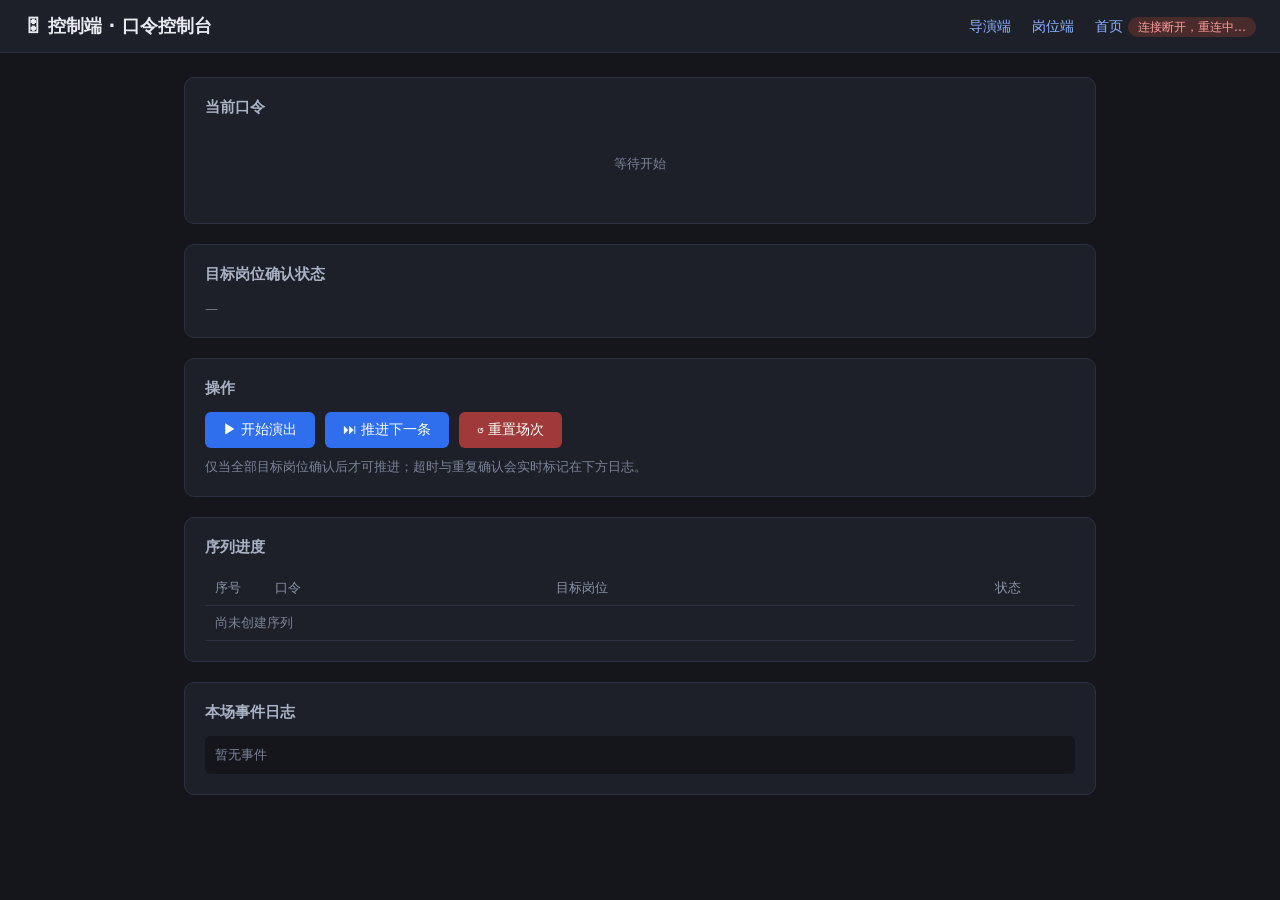
==== public/control.html @ 36b69e80 "GSB 6a5d82ae-4702-557b-8e8b-2e2a1e355760 initial: platform archive" ====
<!DOCTYPE html>
<html lang="zh-CN">
<head>
  <meta charset="UTF-8">
  <meta name="viewport" content="width=device-width, initial-scale=1.0">
  <title>控制端 · 口令控制台</title>
  <link rel="stylesheet" href="style.css">
</head>
<body>
  <header>
    <h1>🎛 控制端 · 口令控制台</h1>
    <nav>
      <a href="director.html">导演端</a>
      <a href="position.html">岗位端</a>
      <a href="index.html">首页</a>
      <span id="conn">未连接</span>
    </nav>
  </header>
  <main>
    <div id="toast"></div>
    <div class="status-banner" id="banner"></div>

    <div class="card">
      <h2>当前口令</h2>
      <div id="cueArea"><p class="muted" style="text-align:center;padding:24px">等待开始</p></div>
      <div class="countdown" id="countdown"></div>
    </div>

    <div class="card">
      <h2>目标岗位确认状态</h2>
      <div id="targets"><span class="muted">—</span></div>
    </div>

    <div class="card">
      <h2>操作</h2>
      <div class="row">
        <button id="btnStart" class="narrow">▶ 开始演出</button>
        <button id="btnAdvance" class="narrow">⏭ 推进下一条</button>
        <button id="btnReset" class="danger narrow">↺ 重置场次</button>
      </div>
      <p class="muted">仅当全部目标岗位确认后才可推进；超时与重复确认会实时标记在下方日志。</p>
    </div>

    <div class="card">
      <h2>序列进度</h2>
      <table>
        <thead><tr><th style="width:60px">序号</th><th>口令</th><th>目标岗位</th><th style="width:90px">状态</th></tr></thead>
        <tbody id="seqTable"><tr><td colspan="4" class="muted">尚未创建序列</td></tr></tbody>
      </table>
    </div>

    <div class="card">
      <h2>本场事件日志</h2>
      <div class="log-box" id="log"><span class="muted">暂无事件</span></div>
    </div>
  </main>

  <script src="common.js"></script>
  <script>
    const connEl = document.getElementById('conn');
    const banner = document.getElementById('banner');
    const cueArea = document.getElementById('cueArea');
    const targetsEl = document.getElementById('targets');
    const countdownEl = document.getElementById('countdown');
    const seqTable = document.getElementById('seqTable');
    const logEl = document.getElementById('log');
    const toast = document.getElementById('toast');
    const btnStart = document.getElementById('btnStart');
    const btnAdvance = document.getElementById('btnAdvance');
    const btnReset = document.getElementById('btnReset');

    let toastTimer = null;
    let lastState = null;
    let countdownTimer = null;

    function showToast(msg) {
      toast.textContent = msg;
      toast.style.display = 'block';
      clearTimeout(toastTimer);
      toastTimer = setTimeout(() => (toast.style.display = 'none'), 3000);
    }

    btnStart.onclick = () => client.send({ type: 'start' });
    btnAdvance.onclick = () => client.send({ type: 'advance' });
    btnReset.onclick = () => {
      if (confirm('确定重置本场？当前口令进度将清空（日志保留）。')) {
        client.send({ type: 'reset' });
      }
    };

    function targetChip(state, t) {
      const conf = state.confirmations[t];
      const timedOut = state.timedOut.includes(t);
      const online = state.onlinePositions.includes(t);
      let cls = 'chip', label = CueClient.escapeHtml(t);
      if (conf && conf.late) { cls += ' late'; label += ' · 迟到确认'; }
      else if (conf) { cls += ' ok'; label += ' · 已确认'; }
      else if (timedOut) { cls += ' timeout'; label += ' · 超时未确认'; }
      else { label += ' · 待确认'; }
      if (!online) { cls += ' offline'; label += '（离线）'; }
      return `<span class="${cls}">${label}</span>`;
    }

    function render(state) {
      lastState = state;
      const active = state.phase === 'active';
      const cue = state.currentCue;

      // 按钮可用性
      btnStart.disabled = active || state.sequence.length === 0 || state.phase === 'done';
      btnAdvance.disabled = !active;
      btnReset.disabled = state.phase === 'idle' && state.sequence.length === 0;

      // 顶部横幅
      banner.className = 'status-banner';
      if (state.phase === 'done') {
        banner.classList.add('show');
        banner.textContent = '🎉 全部口令已完成';
      } else if (active && state.timedOut.length > 0) {
        banner.classList.add('show', 'warn');
        banner.textContent = `⚠ 以下岗位超时未确认：${state.timedOut.join('、')}（可等待其迟到确认）`;
      }

      // 当前口令
      if (active && cue) {
        cueArea.innerHTML =
          `<div class="big-cue"><span class="cue-seq">第 ${cue.seq} 条 / 共 ${state.sequence.length} 条</span>` +
          `${CueClient.escapeHtml(cue.text)}</div>`;
      } else if (state.phase === 'done') {
        cueArea.innerHTML = '<p class="muted" style="text-align:center;padding:24px">本场演出序列已全部完成</p>';
      } else {
        cueArea.innerHTML = '<p class="muted" style="text-align:center;padding:24px">等待开始（请先在导演端创建序列）</p>';
      }

      // 目标岗位
      targetsEl.innerHTML = active && cue
        ? cue.targets.map((t) => targetChip(state, t)).join('')
        : '<span class="muted">—</span>';

      // 序列进度
      if (state.sequence.length === 0) {
        seqTable.innerHTML = '<tr><td colspan="4" class="muted">尚未创建序列</td></tr>';
      } else {
        seqTable.innerHTML = state.sequence.map((c, i) => {
          let status;
          if (state.phase === 'done' || i < state.currentIndex) status = '<span class="chip ok">已完成</span>';
          else if (active && i === state.currentIndex) status = '<span class="chip late">进行中</span>';
          else status = '<span class="chip">待执行</span>';
          const cur = active && i === state.currentIndex;
          return `<tr class="${cur ? 'current-row' : ''}"><td>${c.seq}</td>` +
            `<td>${CueClient.escapeHtml(c.text)}</td>` +
            `<td>${c.targets.map((t) => `<span class="chip">${CueClient.escapeHtml(t)}</span>`).join('')}</td>` +
            `<td>${status}</td></tr>`;
        }).join('');
      }

      logEl.innerHTML = state.log.length
        ? CueClient.renderLog(state.log)
        : '<span class="muted">暂无事件</span>';

      // 倒计时（以服务端时间为准，本地每秒刷新显示）
      clearInterval(countdownTimer);
      if (active && state.deadline) {
        const offset = state.serverNow - Date.now();
        const tick = () => {
          const remain = Math.max(0, state.deadline - (Date.now() + offset));
          countdownEl.textContent = remain > 0
            ? `确认倒计时：${Math.ceil(remain / 1000)} 秒`
            : '已超时，等待迟到确认…';
        };
        tick();
        countdownTimer = setInterval(tick, 500);
      } else {
        countdownEl.textContent = '';
      }
    }

    const client = CueClient.connect({
      role: 'control',
      onState: render,
      onError: showToast,
      onConnChange(on) {
        connEl.textContent = on ? '已连接' : '连接断开，重连中…';
        connEl.classList.toggle('on', on);
      },
    });
  </script>
</body>
</html>
---- public/style.css ----
* { box-sizing: border-box; margin: 0; padding: 0; }

body {
  font-family: "PingFang SC", "Microsoft YaHei", system-ui, sans-serif;
  background: #14161c;
  color: #e8eaf0;
  min-height: 100vh;
}

header {
  display: flex;
  align-items: center;
  justify-content: space-between;
  padding: 14px 24px;
  background: #1d2029;
  border-bottom: 1px solid #2c3040;
}
header h1 { font-size: 18px; font-weight: 600; }
header nav a { color: #8ab4ff; text-decoration: none; margin-left: 16px; font-size: 14px; }
header nav a:hover { text-decoration: underline; }

#conn {
  font-size: 12px;
  padding: 3px 10px;
  border-radius: 10px;
  background: #4a2b2b;
  color: #ff9c9c;
}
#conn.on { background: #23402a; color: #8fe3a5; }

main { max-width: 960px; margin: 0 auto; padding: 24px; }
.card {
  background: #1d2029;
  border: 1px solid #2c3040;
  border-radius: 10px;
  padding: 20px;
  margin-bottom: 20px;
}
.card h2 { font-size: 15px; margin-bottom: 14px; color: #aab2c5; font-weight: 600; }

button {
  background: #2f6fed;
  color: #fff;
  border: none;
  border-radius: 6px;
  padding: 9px 18px;
  font-size: 14px;
  cursor: pointer;
}
button:hover:not(:disabled) { background: #3f7df5; }
button:disabled { background: #3a3f4f; color: #7c8398; cursor: not-allowed; }
button.secondary { background: #333948; }
button.secondary:hover:not(:disabled) { background: #404758; }
button.danger { background: #a03a3a; }
button.danger:hover:not(:disabled) { background: #b84545; }

input[type="text"], input[type="number"] {
  background: #14161c;
  border: 1px solid #3a4052;
  border-radius: 6px;
  color: #e8eaf0;
  padding: 8px 10px;
  font-size: 14px;
  width: 100%;
}
input:focus { outline: none; border-color: #2f6fed; }

.row { display: flex; gap: 10px; align-items: center; margin-bottom: 10px; }
.row > * { flex: 1; }
.row .narrow { flex: 0 0 auto; }

table { width: 100%; border-collapse: collapse; font-size: 14px; }
th, td { text-align: left; padding: 8px 10px; border-bottom: 1px solid #2c3040; }
th { color: #8b93a8; font-weight: 500; font-size: 13px; }
tr.current-row td { background: #24304a; }

.chip {
  display: inline-block;
  padding: 2px 10px;
  border-radius: 10px;
  font-size: 12px;
  margin: 2px 4px 2px 0;
  background: #333948;
  color: #c3c9d8;
}
.chip.ok { background: #23402a; color: #8fe3a5; }
.chip.late { background: #4a3a1e; color: #f0c169; }
.chip.timeout { background: #4a2b2b; color: #ff9c9c; }
.chip.offline { opacity: 0.45; }

.big-cue {
  font-size: 34px;
  font-weight: 700;
  text-align: center;
  padding: 36px 16px;
  line-height: 1.4;
}
.cue-seq { color: #8ab4ff; font-size: 18px; display: block; margin-bottom: 8px; }

#toast {
  position: fixed;
  top: 64px;
  left: 50%;
  transform: translateX(-50%);
  background: #a03a3a;
  color: #fff;
  padding: 10px 22px;
  border-radius: 8px;
  font-size: 14px;
  display: none;
  z-index: 99;
  box-shadow: 0 4px 16px rgba(0,0,0,.4);
}

.log-box {
  max-height: 260px;
  overflow-y: auto;
  font-family: "SFMono-Regular", Consolas, monospace;
  font-size: 12px;
  background: #14161c;
  border-radius: 6px;
  padding: 10px;
}
.log-row { display: flex; gap: 10px; padding: 2px 0; color: #9aa3b8; }
.log-row.log-warn { color: #f0c169; }
.log-ts { color: #5d6478; flex: 0 0 auto; }
.log-event { flex: 0 0 96px; color: #8ab4ff; }
.log-row.log-warn .log-event { color: #f0c169; }
.log-detail { word-break: break-all; }

.status-banner {
  text-align: center;
  padding: 10px;
  border-radius: 8px;
  font-size: 14px;
  margin-bottom: 16px;
  background: #23402a;
  color: #8fe3a5;
  display: none;
}
.status-banner.show { display: block; }
.status-banner.warn { background: #4a3a1e; color: #f0c169; }

.countdown { font-size: 15px; color: #f0c169; text-align: center; margin-top: 6px; }
.muted { color: #7c8398; font-size: 13px; }
.home-links { display: grid; gap: 16px; grid-template-columns: repeat(auto-fit, minmax(220px, 1fr)); }
.home-links a {
  display: block;
  background: #1d2029;
  border: 1px solid #2c3040;
  border-radius: 10px;
  padding: 28px 20px;
  color: #e8eaf0;
  text-decoration: none;
  text-align: center;
}
.home-links a:hover { border-color: #2f6fed; }
.home-links a b { display: block; font-size: 18px; margin-bottom: 8px; }
.home-links a span { color: #8b93a8; font-size: 13px; }
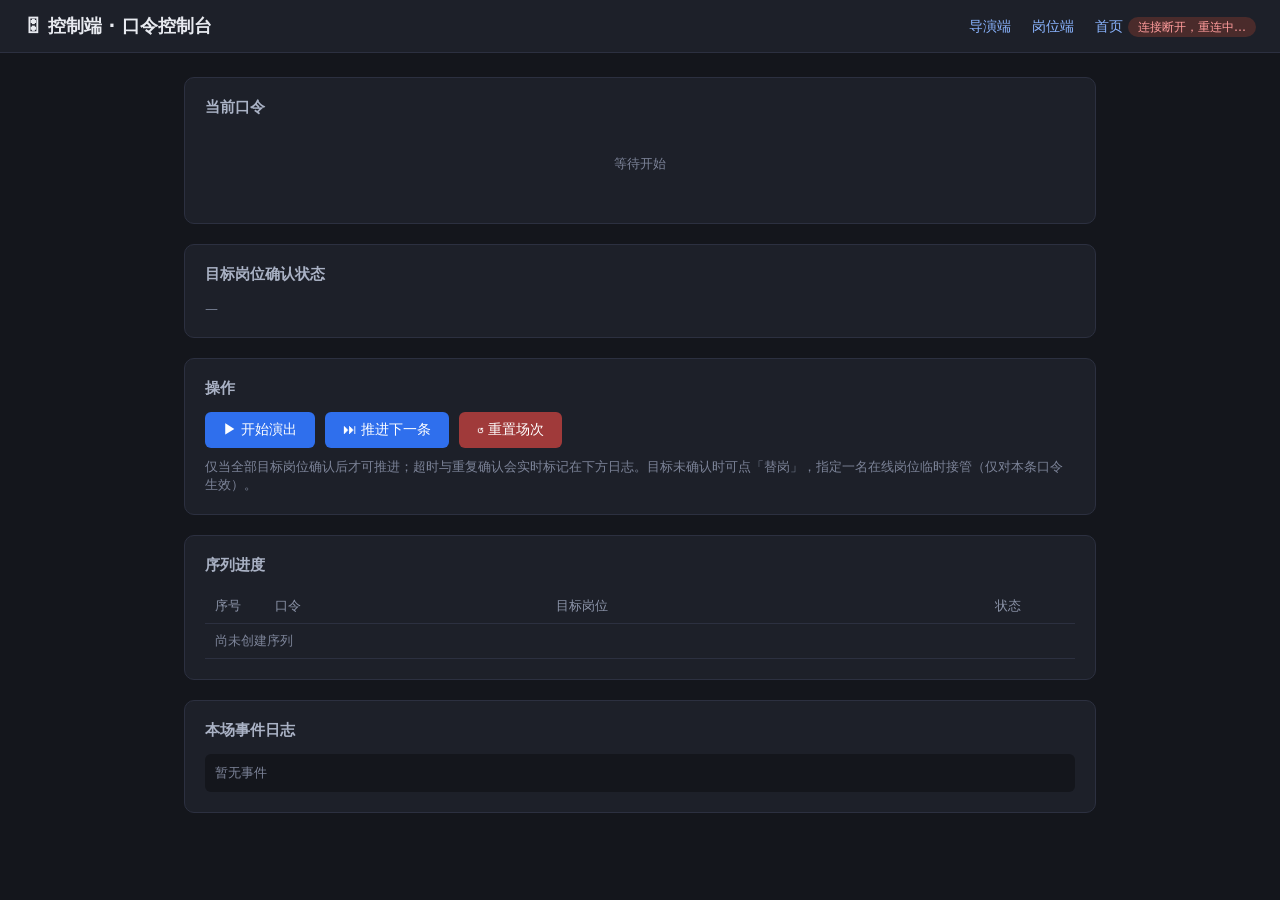
==== commit 7aa36bee: "GSB 6a5d82ae-4702-557b-8e8b-2e2a1e355760 A: platform archive" ====
--- a/public/control.html
+++ b/public/control.html
@@ -29,6 +29,7 @@
     <div class="card">
       <h2>目标岗位确认状态</h2>
       <div id="targets"><span class="muted">—</span></div>
+      <div class="substitute-panel" id="subPanel" style="display:none"></div>
     </div>
 
     <div class="card">
@@ -38,7 +39,7 @@
         <button id="btnAdvance" class="narrow">⏭ 推进下一条</button>
         <button id="btnReset" class="danger narrow">↺ 重置场次</button>
       </div>
-      <p class="muted">仅当全部目标岗位确认后才可推进；超时与重复确认会实时标记在下方日志。</p>
+      <p class="muted">仅当全部目标岗位确认后才可推进；超时与重复确认会实时标记在下方日志。目标未确认时可点「替岗」，指定一名在线岗位临时接管（仅对本条口令生效）。</p>
     </div>
 
     <div class="card">
@@ -64,6 +65,7 @@
     const countdownEl = document.getElementById('countdown');
     const seqTable = document.getElementById('seqTable');
     const logEl = document.getElementById('log');
+    const subPanel = document.getElementById('subPanel');
     const toast = document.getElementById('toast');
     const btnStart = document.getElementById('btnStart');
     const btnAdvance = document.getElementById('btnAdvance');
@@ -72,6 +74,7 @@
     let toastTimer = null;
     let lastState = null;
     let countdownTimer = null;
+    let substitutingFor = null; // 正在为其选择替补的原岗位
 
     function showToast(msg) {
       toast.textContent = msg;
@@ -88,17 +91,71 @@
       }
     };
 
-    function targetChip(state, t) {
+    function targetChip(state, t, opts = {}) {
       const conf = state.confirmations[t];
       const timedOut = state.timedOut.includes(t);
       const online = state.onlinePositions.includes(t);
       let cls = 'chip', label = CueClient.escapeHtml(t);
+      // 原岗位已被替岗：划线置灰，标注接管的替补
+      if (opts.subbedOut) {
+        return `<span class="${cls} subbed">${label} · 已由 ${CueClient.escapeHtml(opts.subTo)} 接管</span>`;
+      }
       if (conf && conf.late) { cls += ' late'; label += ' · 迟到确认'; }
       else if (conf) { cls += ' ok'; label += ' · 已确认'; }
       else if (timedOut) { cls += ' timeout'; label += ' · 超时未确认'; }
       else { label += ' · 待确认'; }
+      if (opts.isSub) label += '（替岗）';
       if (!online) { cls += ' offline'; label += '（离线）'; }
       return `<span class="${cls}">${label}</span>`;
+    }
+
+    // 点击目标旁的「替岗」按钮，展开替补选择面板
+    targetsEl.addEventListener('click', (e) => {
+      const btn = e.target.closest('[data-subfrom]');
+      if (!btn) return;
+      substitutingFor = btn.dataset.subfrom;
+      if (lastState) render(lastState);
+    });
+
+    function renderSubPanel(state) {
+      const active = state.phase === 'active';
+      const cue = state.currentCue;
+      const subs = state.substitutions || {};
+      // 口令推进、目标已确认或已被替岗时，自动收起选择面板
+      if (substitutingFor && (!active || !cue || !cue.targets.includes(substitutingFor) ||
+          subs[substitutingFor] || state.confirmations[substitutingFor])) {
+        substitutingFor = null;
+      }
+      if (!substitutingFor) {
+        subPanel.style.display = 'none';
+        subPanel.innerHTML = '';
+        return;
+      }
+      const from = CueClient.escapeHtml(substitutingFor);
+      // 替补候选：在线且不是本条有效目标
+      const candidates = state.onlinePositions.filter((p) => !(state.effectiveTargets || []).includes(p));
+      subPanel.style.display = 'block';
+      if (candidates.length === 0) {
+        subPanel.innerHTML =
+          `<div class="row"><span class="narrow muted">暂无可接管「${from}」的在线岗位（需在线且非本条有效目标）</span>` +
+          `<button class="secondary narrow" id="subCancel">取消</button></div>`;
+      } else {
+        subPanel.innerHTML =
+          `<div class="row"><span class="narrow">为「${from}」指定替补：</span>` +
+          `<select id="subSelect">${candidates.map((p) =>
+            `<option value="${CueClient.escapeHtml(p)}">${CueClient.escapeHtml(p)}</option>`).join('')}</select>` +
+          `<button class="narrow" id="subGo">确认替岗</button>` +
+          `<button class="secondary narrow" id="subCancel">取消</button></div>` +
+          `<p class="muted">接管后原岗位不可再确认本条口令，替补的确认计入全员确认；仅对本条口令生效，下一条仍按导演编排执行。</p>`;
+        document.getElementById('subGo').onclick = () => {
+          const to = document.getElementById('subSelect').value;
+          client.send({ type: 'substitute', from: substitutingFor, to });
+        };
+      }
+      document.getElementById('subCancel').onclick = () => {
+        substitutingFor = null;
+        render(lastState);
+      };
     }
 
     function render(state) {
@@ -132,10 +189,25 @@
         cueArea.innerHTML = '<p class="muted" style="text-align:center;padding:24px">等待开始（请先在导演端创建序列）</p>';
       }
 
-      // 目标岗位
-      targetsEl.innerHTML = active && cue
-        ? cue.targets.map((t) => targetChip(state, t)).join('')
-        : '<span class="muted">—</span>';
+      // 目标岗位（含临时替岗：原岗位划线，替补以有效目标参与确认）
+      if (active && cue) {
+        const subs = state.substitutions || {};
+        targetsEl.innerHTML = cue.targets.map((t) => {
+          const sub = subs[t];
+          if (sub) {
+            return targetChip(state, t, { subbedOut: true, subTo: sub.substitute }) +
+              targetChip(state, sub.substitute, { isSub: true });
+          }
+          let html = targetChip(state, t, {});
+          if (!state.confirmations[t]) {
+            html += `<button class="mini" data-subfrom="${CueClient.escapeHtml(t)}">⇄ 替岗</button>`;
+          }
+          return html;
+        }).join('');
+      } else {
+        targetsEl.innerHTML = '<span class="muted">—</span>';
+      }
+      renderSubPanel(state);
 
       // 序列进度
       if (state.sequence.length === 0) {
--- a/public/style.css
+++ b/public/style.css
@@ -53,8 +53,9 @@
 button.secondary:hover:not(:disabled) { background: #404758; }
 button.danger { background: #a03a3a; }
 button.danger:hover:not(:disabled) { background: #b84545; }
+button.mini { padding: 3px 10px; font-size: 12px; border-radius: 10px; margin: 2px 4px 2px 0; }
 
-input[type="text"], input[type="number"] {
+input[type="text"], input[type="number"], select {
   background: #14161c;
   border: 1px solid #3a4052;
   border-radius: 6px;
@@ -63,7 +64,7 @@
   font-size: 14px;
   width: 100%;
 }
-input:focus { outline: none; border-color: #2f6fed; }
+input:focus, select:focus { outline: none; border-color: #2f6fed; }
 
 .row { display: flex; gap: 10px; align-items: center; margin-bottom: 10px; }
 .row > * { flex: 1; }
@@ -87,6 +88,15 @@
 .chip.late { background: #4a3a1e; color: #f0c169; }
 .chip.timeout { background: #4a2b2b; color: #ff9c9c; }
 .chip.offline { opacity: 0.45; }
+.chip.subbed { opacity: 0.45; text-decoration: line-through; }
+
+.substitute-panel {
+  margin-top: 12px;
+  padding: 12px;
+  background: #14161c;
+  border: 1px solid #2c3040;
+  border-radius: 8px;
+}
 
 .big-cue {
   font-size: 34px;
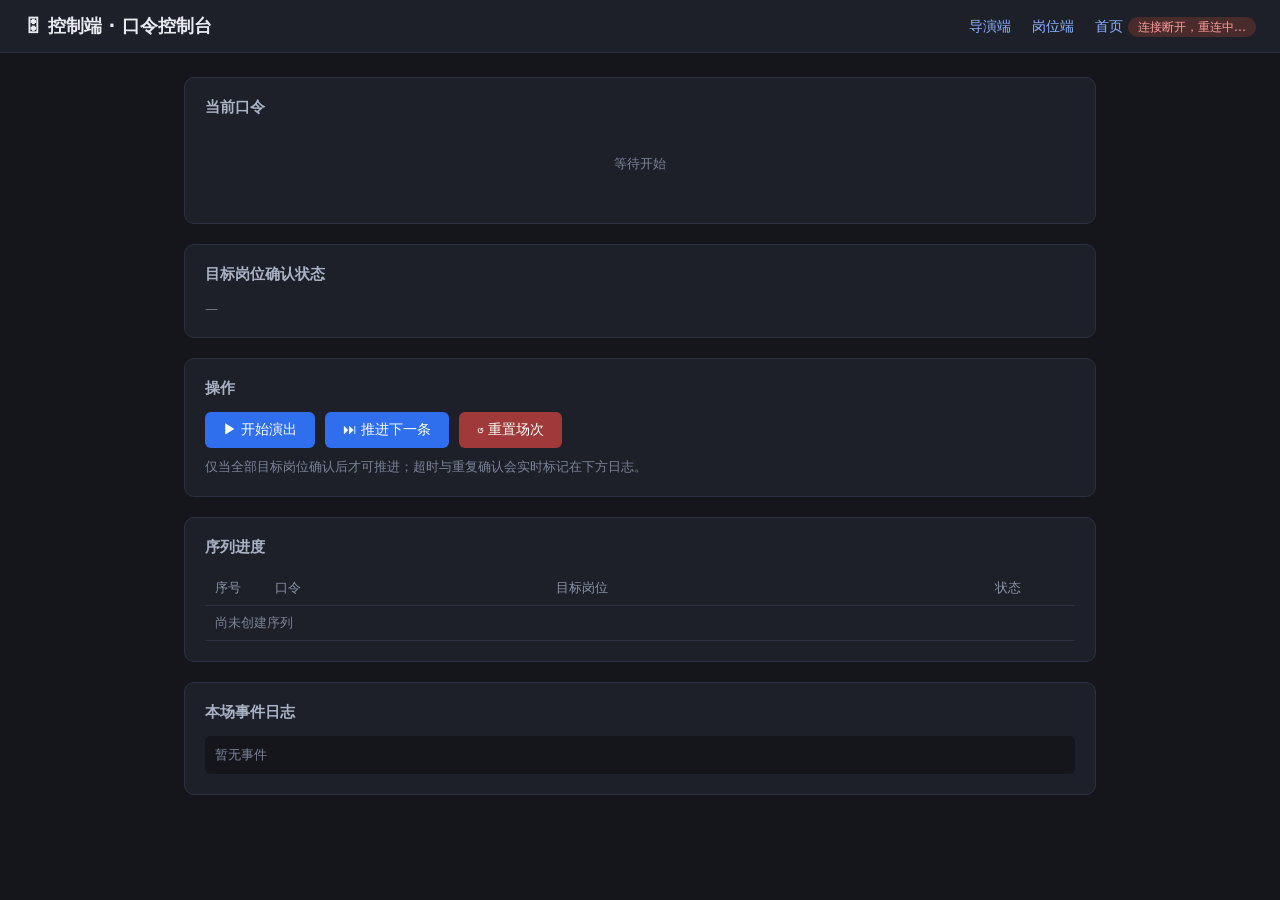
==== commit 2e73fbbf: "GSB 6a5d82ae-4702-557b-8e8b-2e2a1e355760 B: platform archive" ====
--- a/public/control.html
+++ b/public/control.html
@@ -29,7 +29,20 @@
     <div class="card">
       <h2>目标岗位确认状态</h2>
       <div id="targets"><span class="muted">—</span></div>
-      <div class="substitute-panel" id="subPanel" style="display:none"></div>
+    </div>
+
+    <div class="card" id="subCard" style="display:none">
+      <h2>临时替岗（仅当前口令生效）</h2>
+      <div class="row">
+        <label class="sub-field">未确认目标
+          <select id="subFrom"></select>
+        </label>
+        <label class="sub-field">在线替补
+          <select id="subTo"></select>
+        </label>
+        <button id="btnSub" class="narrow">🔁 指定替岗</button>
+      </div>
+      <p class="muted" id="subHint">将未确认目标的确认权移交给一名在线岗位；推进到下一条后自动恢复导演编排的原目标。</p>
     </div>
 
     <div class="card">
@@ -39,7 +52,7 @@
         <button id="btnAdvance" class="narrow">⏭ 推进下一条</button>
         <button id="btnReset" class="danger narrow">↺ 重置场次</button>
       </div>
-      <p class="muted">仅当全部目标岗位确认后才可推进；超时与重复确认会实时标记在下方日志。目标未确认时可点「替岗」，指定一名在线岗位临时接管（仅对本条口令生效）。</p>
+      <p class="muted">仅当全部目标岗位确认后才可推进；超时与重复确认会实时标记在下方日志。</p>
     </div>
 
     <div class="card">
@@ -65,16 +78,19 @@
     const countdownEl = document.getElementById('countdown');
     const seqTable = document.getElementById('seqTable');
     const logEl = document.getElementById('log');
-    const subPanel = document.getElementById('subPanel');
     const toast = document.getElementById('toast');
     const btnStart = document.getElementById('btnStart');
     const btnAdvance = document.getElementById('btnAdvance');
     const btnReset = document.getElementById('btnReset');
+    const subCard = document.getElementById('subCard');
+    const subFrom = document.getElementById('subFrom');
+    const subTo = document.getElementById('subTo');
+    const subHint = document.getElementById('subHint');
+    const btnSub = document.getElementById('btnSub');
 
     let toastTimer = null;
     let lastState = null;
     let countdownTimer = null;
-    let substitutingFor = null; // 正在为其选择替补的原岗位
 
     function showToast(msg) {
       toast.textContent = msg;
@@ -90,72 +106,34 @@
         client.send({ type: 'reset' });
       }
     };
-
-    function targetChip(state, t, opts = {}) {
+    btnSub.onclick = () => {
+      if (!subFrom.value || !subTo.value) return showToast('请选择未确认目标与在线替补');
+      client.send({ type: 'substitute', from: subFrom.value, to: subTo.value });
+    };
+
+    // 重渲染时尽量保留用户正在选择的值
+    function fillSelect(sel, items) {
+      const prev = sel.value;
+      sel.innerHTML = items.length
+        ? items.map((v) => `<option value="${CueClient.escapeHtml(v)}">${CueClient.escapeHtml(v)}</option>`).join('')
+        : '<option value="">（无）</option>';
+      if (items.includes(prev)) sel.value = prev;
+    }
+
+    function targetChip(state, t) {
+      const sub = (state.substitutions || {})[t];
+      const eff = sub ? sub.substitute : t; // 有效目标（被替岗后为替补岗位）
       const conf = state.confirmations[t];
       const timedOut = state.timedOut.includes(t);
-      const online = state.onlinePositions.includes(t);
-      let cls = 'chip', label = CueClient.escapeHtml(t);
-      // 原岗位已被替岗：划线置灰，标注接管的替补
-      if (opts.subbedOut) {
-        return `<span class="${cls} subbed">${label} · 已由 ${CueClient.escapeHtml(opts.subTo)} 接管</span>`;
-      }
+      const online = state.onlinePositions.includes(eff);
+      let cls = 'chip', label = CueClient.escapeHtml(eff);
+      if (sub) { cls += ' sub'; label += `（替 ${CueClient.escapeHtml(t)}）`; }
       if (conf && conf.late) { cls += ' late'; label += ' · 迟到确认'; }
       else if (conf) { cls += ' ok'; label += ' · 已确认'; }
       else if (timedOut) { cls += ' timeout'; label += ' · 超时未确认'; }
       else { label += ' · 待确认'; }
-      if (opts.isSub) label += '（替岗）';
       if (!online) { cls += ' offline'; label += '（离线）'; }
       return `<span class="${cls}">${label}</span>`;
-    }
-
-    // 点击目标旁的「替岗」按钮，展开替补选择面板
-    targetsEl.addEventListener('click', (e) => {
-      const btn = e.target.closest('[data-subfrom]');
-      if (!btn) return;
-      substitutingFor = btn.dataset.subfrom;
-      if (lastState) render(lastState);
-    });
-
-    function renderSubPanel(state) {
-      const active = state.phase === 'active';
-      const cue = state.currentCue;
-      const subs = state.substitutions || {};
-      // 口令推进、目标已确认或已被替岗时，自动收起选择面板
-      if (substitutingFor && (!active || !cue || !cue.targets.includes(substitutingFor) ||
-          subs[substitutingFor] || state.confirmations[substitutingFor])) {
-        substitutingFor = null;
-      }
-      if (!substitutingFor) {
-        subPanel.style.display = 'none';
-        subPanel.innerHTML = '';
-        return;
-      }
-      const from = CueClient.escapeHtml(substitutingFor);
-      // 替补候选：在线且不是本条有效目标
-      const candidates = state.onlinePositions.filter((p) => !(state.effectiveTargets || []).includes(p));
-      subPanel.style.display = 'block';
-      if (candidates.length === 0) {
-        subPanel.innerHTML =
-          `<div class="row"><span class="narrow muted">暂无可接管「${from}」的在线岗位（需在线且非本条有效目标）</span>` +
-          `<button class="secondary narrow" id="subCancel">取消</button></div>`;
-      } else {
-        subPanel.innerHTML =
-          `<div class="row"><span class="narrow">为「${from}」指定替补：</span>` +
-          `<select id="subSelect">${candidates.map((p) =>
-            `<option value="${CueClient.escapeHtml(p)}">${CueClient.escapeHtml(p)}</option>`).join('')}</select>` +
-          `<button class="narrow" id="subGo">确认替岗</button>` +
-          `<button class="secondary narrow" id="subCancel">取消</button></div>` +
-          `<p class="muted">接管后原岗位不可再确认本条口令，替补的确认计入全员确认；仅对本条口令生效，下一条仍按导演编排执行。</p>`;
-        document.getElementById('subGo').onclick = () => {
-          const to = document.getElementById('subSelect').value;
-          client.send({ type: 'substitute', from: substitutingFor, to });
-        };
-      }
-      document.getElementById('subCancel').onclick = () => {
-        substitutingFor = null;
-        render(lastState);
-      };
     }
 
     function render(state) {
@@ -169,13 +147,18 @@
       btnReset.disabled = state.phase === 'idle' && state.sequence.length === 0;
 
       // 顶部横幅
+      const subs = state.substitutions || {};
+      const effName = (t) => {
+        const s = subs[t];
+        return s ? `${s.substitute}（替 ${t}）` : t;
+      };
       banner.className = 'status-banner';
       if (state.phase === 'done') {
         banner.classList.add('show');
         banner.textContent = '🎉 全部口令已完成';
       } else if (active && state.timedOut.length > 0) {
         banner.classList.add('show', 'warn');
-        banner.textContent = `⚠ 以下岗位超时未确认：${state.timedOut.join('、')}（可等待其迟到确认）`;
+        banner.textContent = `⚠ 以下岗位超时未确认：${state.timedOut.map(effName).join('、')}（可等待其迟到确认）`;
       }
 
       // 当前口令
@@ -189,25 +172,10 @@
         cueArea.innerHTML = '<p class="muted" style="text-align:center;padding:24px">等待开始（请先在导演端创建序列）</p>';
       }
 
-      // 目标岗位（含临时替岗：原岗位划线，替补以有效目标参与确认）
-      if (active && cue) {
-        const subs = state.substitutions || {};
-        targetsEl.innerHTML = cue.targets.map((t) => {
-          const sub = subs[t];
-          if (sub) {
-            return targetChip(state, t, { subbedOut: true, subTo: sub.substitute }) +
-              targetChip(state, sub.substitute, { isSub: true });
-          }
-          let html = targetChip(state, t, {});
-          if (!state.confirmations[t]) {
-            html += `<button class="mini" data-subfrom="${CueClient.escapeHtml(t)}">⇄ 替岗</button>`;
-          }
-          return html;
-        }).join('');
-      } else {
-        targetsEl.innerHTML = '<span class="muted">—</span>';
-      }
-      renderSubPanel(state);
+      // 目标岗位
+      targetsEl.innerHTML = active && cue
+        ? cue.targets.map((t) => targetChip(state, t)).join('')
+        : '<span class="muted">—</span>';
 
       // 序列进度
       if (state.sequence.length === 0) {
--- a/public/style.css
+++ b/public/style.css
@@ -53,7 +53,6 @@
 button.secondary:hover:not(:disabled) { background: #404758; }
 button.danger { background: #a03a3a; }
 button.danger:hover:not(:disabled) { background: #b84545; }
-button.mini { padding: 3px 10px; font-size: 12px; border-radius: 10px; margin: 2px 4px 2px 0; }
 
 input[type="text"], input[type="number"], select {
   background: #14161c;
@@ -65,6 +64,8 @@
   width: 100%;
 }
 input:focus, select:focus { outline: none; border-color: #2f6fed; }
+
+.sub-field { display: flex; flex-direction: column; gap: 4px; font-size: 12px; color: #8b93a8; }
 
 .row { display: flex; gap: 10px; align-items: center; margin-bottom: 10px; }
 .row > * { flex: 1; }
@@ -83,20 +84,13 @@
   margin: 2px 4px 2px 0;
   background: #333948;
   color: #c3c9d8;
+  border: 1px solid transparent;
 }
 .chip.ok { background: #23402a; color: #8fe3a5; }
 .chip.late { background: #4a3a1e; color: #f0c169; }
 .chip.timeout { background: #4a2b2b; color: #ff9c9c; }
 .chip.offline { opacity: 0.45; }
-.chip.subbed { opacity: 0.45; text-decoration: line-through; }
-
-.substitute-panel {
-  margin-top: 12px;
-  padding: 12px;
-  background: #14161c;
-  border: 1px solid #2c3040;
-  border-radius: 8px;
-}
+.chip.sub { border-color: #8ab4ff; border-style: dashed; }
 
 .big-cue {
   font-size: 34px;
